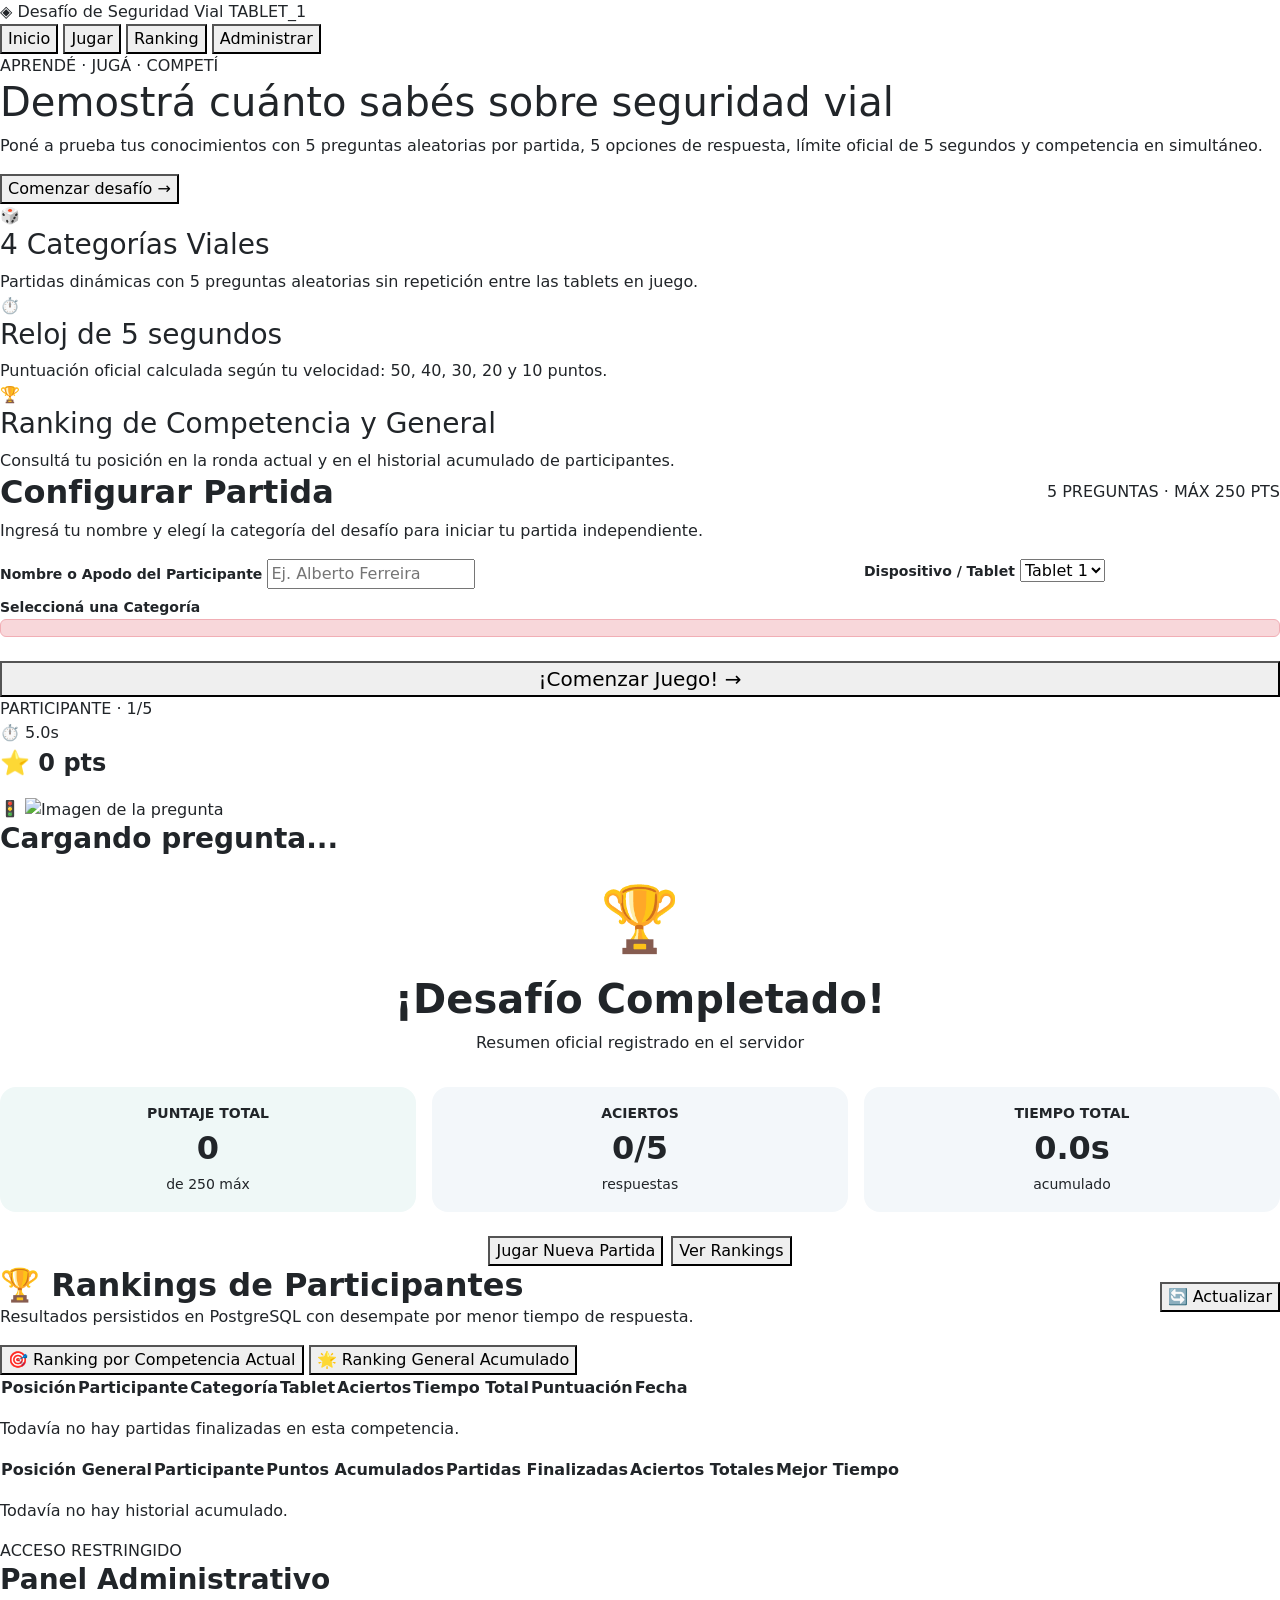
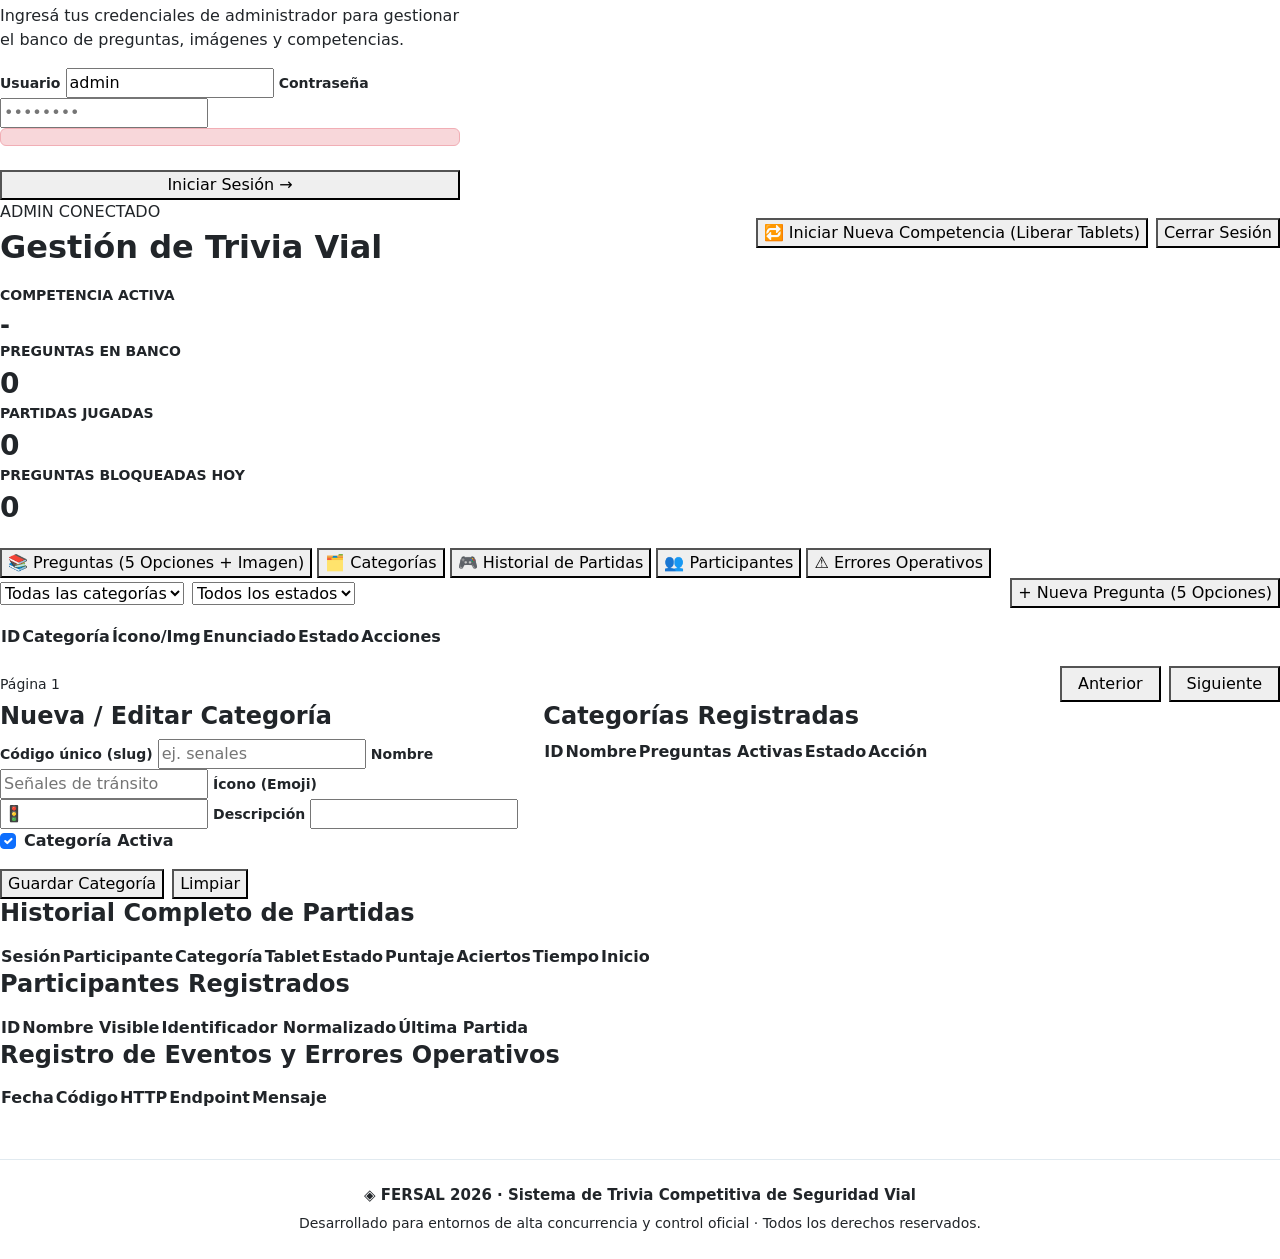
==== target/classes/static/index.html @ 0f279ac1 "proyecto ya creado y funcionando fullstack" ====
<!doctype html>
<html lang="es">
<head>
    <meta charset="utf-8">
    <meta name="viewport" content="width=device-width, initial-scale=1, maximum-scale=1, user-scalable=no">
    <title>Desafío de Seguridad Vial - Competencia en Tablets</title>
    <link href="https://cdn.jsdelivr.net/npm/bootstrap@5.3.3/dist/css/bootstrap.min.css" rel="stylesheet">
    <link href="/css/styles.css" rel="stylesheet">
</head>
<body>
<!-- CABECERA -->
<header class="app-header">
    <div class="brand">
        ◈ Desafío de <span>Seguridad Vial</span>
        <span class="tablet-indicator" id="headerTabletBadge">TABLET_1</span>
    </div>
    <nav class="main-nav">
        <button class="btn-vial active" data-page="home" onclick="showPage('home')">Inicio</button>
        <button class="btn-vial" data-page="setup" onclick="showPage('setup')">Jugar</button>
        <button class="btn-vial" data-page="ranking" onclick="showPage('ranking')">Ranking</button>
        <button class="btn-vial" data-page="admin" onclick="showPage('admin')">Administrar</button>
    </nav>
</header>

<main class="app-main">
    <!-- 1. PANTALLA DE BIENVENIDA -->
    <section id="home">
        <div class="hero">
            <span class="pill">APRENDÉ · JUGÁ · COMPETÍ</span>
            <h1>Demostrá cuánto sabés sobre seguridad vial</h1>
            <p>Poné a prueba tus conocimientos con 5 preguntas aleatorias por partida, 5 opciones de respuesta, límite
                oficial de 5 segundos y competencia en simultáneo.</p>
            <div>
                <button class="btn-primary-vial" onclick="showPage('setup')">Comenzar desafío →</button>
            </div>
        </div>

        <div class="grid-cards">
            <div class="card-vial">
                <div class="icon-lg">🎲</div>
                <h3>4 Categorías Viales</h3>
                <p class="muted mb-0">Partidas dinámicas con 5 preguntas aleatorias sin repetición entre las tablets en
                    juego.</p>
            </div>
            <div class="card-vial">
                <div class="icon-lg">⏱️</div>
                <h3>Reloj de 5 segundos</h3>
                <p class="muted mb-0">Puntuación oficial calculada según tu velocidad: 50, 40, 30, 20 y 10 puntos.</p>
            </div>
            <div class="card-vial">
                <div class="icon-lg">🏆</div>
                <h3>Ranking de Competencia y General</h3>
                <p class="muted mb-0">Consultá tu posición en la ronda actual y en el historial acumulado de
                    participantes.</p>
            </div>
        </div>
    </section>

    <!-- 2. CONFIGURACIÓN DE PARTIDA (PARTICIPANTE + TABLET + CATEGORÍA) -->
    <section id="setup" class="hidden panel-narrow">
        <div class="card-vial">
            <div class="d-flex justify-content-between align-items-center flex-wrap gap-2 mb-2">
                <h2 class="fw-bold m-0">Configurar Partida</h2>
                <span class="pill">5 PREGUNTAS · MÁX 250 PTS</span>
            </div>
            <p class="muted">Ingresá tu nombre y elegí la categoría del desafío para iniciar tu partida
                independiente.</p>

            <div class="row g-3">
                <div class="col-md-8">
                    <label class="fw-bold small">Nombre o Apodo del Participante</label>
                    <input type="text" id="participantNameInput" class="field" maxlength="100"
                           placeholder="Ej. Alberto Ferreira">
                </div>
                <div class="col-md-4">
                    <label class="fw-bold small">Dispositivo / Tablet</label>
                    <select id="tabletCodeSelect" class="field" onchange="updateTabletBadge()">
                        <option value="TABLET_1">Tablet 1</option>
                        <option value="TABLET_2">Tablet 2</option>
                        <option value="TABLET_3">Tablet 3</option>
                    </select>
                </div>
            </div>

            <label class="fw-bold small mt-2">Seleccioná una Categoría</label>
            <div id="categoriesContainer" class="category-grid"></div>

            <div id="setupAlert" class="alert alert-danger hidden py-2"></div>

            <button class="btn-primary-vial w-100 fs-5 mt-2" id="btnStartGame" onclick="startNewGame()">
                ¡Comenzar Juego! →
            </button>
        </div>
    </section>

    <!-- 3. PANTALLA DE PREGUNTA Y RESPUESTAS -->
    <section id="quiz" class="hidden panel-narrow">
        <div class="card-vial">
            <div class="topline align-items-center mb-3">
                <span class="pill" id="quizPlayerInfo">PARTICIPANTE · 1/5</span>
                <div class="timer-badge" id="timerBadge">⏱️ <span id="timeLeft">5.0</span>s</div>
                <strong class="fs-4">⭐ <span id="currentScore">0</span> pts</strong>
            </div>

            <div class="progress-vial">
                <div id="progressBar"></div>
            </div>

            <div class="question-media" id="questionMediaBox">
                <span id="questionIcon">🚦</span>
                <img id="questionImage" class="hidden" alt="Imagen de la pregunta">
            </div>

            <h3 id="questionText" class="fw-bold mb-3">Cargando pregunta...</h3>

            <div class="answers-list" id="answersContainer"></div>

            <div id="feedbackBox" class="feedback-box hidden"></div>
        </div>
    </section>

    <!-- 4. RESUMEN DE LA PARTIDA -->
    <section id="results" class="hidden panel-narrow">
        <div class="card-vial text-center">
            <div style="font-size: 64px;">🏆</div>
            <h1 class="fw-bold mt-2" id="resultTitle">¡Desafío Completado!</h1>
            <p class="muted" id="resultSubtitle">Resumen oficial registrado en el servidor</p>

            <div class="row g-3 my-3">
                <div class="col-4">
                    <div class="p-3 rounded-4" style="background:#eff8f7;">
                        <div class="small muted fw-bold">PUNTAJE TOTAL</div>
                        <div class="fs-2 fw-bold" style="color:var(--teal);" id="resTotalScore">0</div>
                        <small class="muted">de 250 máx</small>
                    </div>
                </div>
                <div class="col-4">
                    <div class="p-3 rounded-4" style="background:#f3f7fa;">
                        <div class="small muted fw-bold">ACIERTOS</div>
                        <div class="fs-2 fw-bold" id="resCorrectCount">0/5</div>
                        <small class="muted">respuestas</small>
                    </div>
                </div>
                <div class="col-4">
                    <div class="p-3 rounded-4" style="background:#f3f7fa;">
                        <div class="small muted fw-bold">TIEMPO TOTAL</div>
                        <div class="fs-2 fw-bold" id="resTotalTime">0.0s</div>
                        <small class="muted">acumulado</small>
                    </div>
                </div>
            </div>

            <div class="d-flex justify-content-center gap-2 flex-wrap mt-4">
                <button class="btn-primary-vial" onclick="showPage('setup')">Jugar Nueva Partida</button>
                <button class="btn-secondary-vial" onclick="showPage('ranking')">Ver Rankings</button>
            </div>
        </div>
    </section>

    <!-- 5. RANKINGS (PESTAÑA POR COMPETENCIA Y PESTAÑA GENERAL) -->
    <section id="ranking" class="hidden">
        <div class="d-flex justify-content-between align-items-center flex-wrap gap-2 mb-3">
            <div>
                <h2 class="fw-bold m-0">🏆 Rankings de Participantes</h2>
                <p class="muted m-0">Resultados persistidos en PostgreSQL con desempate por menor tiempo de
                    respuesta.</p>
            </div>
            <button class="btn-secondary-vial" onclick="loadActiveRankingTab()">🔄 Actualizar</button>
        </div>

        <div class="tabs-bar">
            <button class="tab-btn active" id="tabBtnComp" onclick="switchRankingTab('competition')">
                🎯 Ranking por Competencia Actual
            </button>
            <button class="tab-btn" id="tabBtnGen" onclick="switchRankingTab('general')">
                🌟 Ranking General Acumulado
            </button>
        </div>

        <!-- Vista 5.1: Ranking por Competencia -->
        <div id="rankingCompetitionView" class="card-vial">
            <div class="table-responsive">
                <table class="table-vial">
                    <thead>
                    <tr>
                        <th>Posición</th>
                        <th>Participante</th>
                        <th>Categoría</th>
                        <th>Tablet</th>
                        <th>Aciertos</th>
                        <th>Tiempo Total</th>
                        <th>Puntuación</th>
                        <th>Fecha</th>
                    </tr>
                    </thead>
                    <tbody id="compRankingRows"></tbody>
                </table>
            </div>
            <p id="emptyCompRanking" class="muted my-3 hidden">Todavía no hay partidas finalizadas en esta
                competencia.</p>
        </div>

        <!-- Vista 5.2: Ranking General -->
        <div id="rankingGeneralView" class="card-vial hidden">
            <div class="table-responsive">
                <table class="table-vial">
                    <thead>
                    <tr>
                        <th>Posición General</th>
                        <th>Participante</th>
                        <th>Puntos Acumulados</th>
                        <th>Partidas Finalizadas</th>
                        <th>Aciertos Totales</th>
                        <th>Mejor Tiempo</th>
                    </tr>
                    </thead>
                    <tbody id="genRankingRows"></tbody>
                </table>
            </div>
            <p id="emptyGenRanking" class="muted my-3 hidden">Todavía no hay historial acumulado.</p>
        </div>
    </section>

    <!-- 6. PANEL ADMINISTRATIVO PROTEGIDO -->
    <section id="admin" class="hidden">
        <!-- 6.1 Login Administrativo -->
        <div id="adminLoginBox" class="panel-narrow" style="max-width: 460px;">
            <div class="card-vial">
                <span class="pill mb-2">ACCESO RESTRINGIDO</span>
                <h3 class="fw-bold">Panel Administrativo</h3>
                <p class="muted">Ingresá tus credenciales de administrador para gestionar el banco de preguntas,
                    imágenes y competencias.</p>

                <label class="fw-bold small">Usuario</label>
                <input type="text" id="adminUsername" class="field" value="admin">

                <label class="fw-bold small">Contraseña</label>
                <input type="password" id="adminPassword" class="field" placeholder="••••••••">

                <div id="adminLoginError" class="alert alert-danger py-2 hidden"></div>

                <button class="btn-primary-vial w-100 mt-2" onclick="adminLogin()">Iniciar Sesión →</button>
            </div>
        </div>

        <!-- 6.2 Dashboard Administrativo Completo -->
        <div id="adminDashboardBox" class="hidden">
            <div class="d-flex justify-content-between align-items-center flex-wrap gap-2 mb-3">
                <div>
                    <span class="pill" id="adminWelcomePill">ADMIN CONECTADO</span>
                    <h2 class="fw-bold m-0 mt-1">Gestión de Trivia Vial</h2>
                </div>
                <div class="d-flex gap-2">
                    <button class="btn-secondary-vial" onclick="startNewCompetitionRound()">🔁 Iniciar Nueva Competencia
                        (Liberar Tablets)
                    </button>
                    <button class="btn-danger-vial" onclick="adminLogout()">Cerrar Sesión</button>
                </div>
            </div>

            <!-- Tarjetas de Estadísticas -->
            <div class="grid-cards mb-4">
                <div class="card-vial">
                    <small class="muted fw-bold">COMPETENCIA ACTIVA</small>
                    <h4 class="fw-bold mt-1 mb-0" id="statSessionCode">-</h4>
                </div>
                <div class="card-vial">
                    <small class="muted fw-bold">PREGUNTAS EN BANCO</small>
                    <h3 class="fw-bold mt-1 mb-0" id="statTotalQuestions">0</h3>
                </div>
                <div class="card-vial">
                    <small class="muted fw-bold">PARTIDAS JUGADAS</small>
                    <h3 class="fw-bold mt-1 mb-0" id="statTotalGames">0</h3>
                </div>
                <div class="card-vial">
                    <small class="muted fw-bold">PREGUNTAS BLOQUEADAS HOY</small>
                    <h3 class="fw-bold mt-1 mb-0" id="statLockedQuestions">0</h3>
                </div>
            </div>

            <!-- Sub-navegación del Admin -->
            <div class="tabs-bar">
                <button class="tab-btn active" data-admintab="questions" onclick="switchAdminTab('questions')">📚
                    Preguntas (5 Opciones + Imagen)
                </button>
                <button class="tab-btn" data-admintab="categories" onclick="switchAdminTab('categories')">🗂️
                    Categorías
                </button>
                <button class="tab-btn" data-admintab="games" onclick="switchAdminTab('games')">🎮 Historial de
                    Partidas
                </button>
                <button class="tab-btn" data-admintab="participants" onclick="switchAdminTab('participants')">👥
                    Participantes
                </button>
                <button class="tab-btn" data-admintab="errors" onclick="switchAdminTab('errors')">⚠️ Errores
                    Operativos
                </button>
            </div>

            <!-- Sub-vista A: Gestión de Preguntas -->
            <div id="adminTab_questions" class="card-vial">
                <div class="d-flex justify-content-between align-items-center flex-wrap gap-2 mb-3">
                    <div class="d-flex gap-2 flex-wrap align-items-center">
                        <select id="filterQuestionCategory" class="field m-0" style="width:auto;"
                                onchange="loadAdminQuestions(0)">
                            <option value="">Todas las categorías</option>
                        </select>
                        <select id="filterQuestionActive" class="field m-0" style="width:auto;"
                                onchange="loadAdminQuestions(0)">
                            <option value="">Todos los estados</option>
                            <option value="true">Solo Activas</option>
                            <option value="false">Solo Inactivas</option>
                        </select>
                    </div>
                    <button class="btn-primary-vial" onclick="openQuestionModal()">+ Nueva Pregunta (5 Opciones)
                    </button>
                </div>

                <div class="table-responsive">
                    <table class="table-vial">
                        <thead>
                        <tr>
                            <th>ID</th>
                            <th>Categoría</th>
                            <th>Ícono/Img</th>
                            <th>Enunciado</th>
                            <th>Estado</th>
                            <th>Acciones</th>
                        </tr>
                        </thead>
                        <tbody id="adminQuestionsRows"></tbody>
                    </table>
                </div>
                <div class="d-flex justify-content-between align-items-center mt-3">
                    <span class="small muted" id="questionsPageInfo">Página 1</span>
                    <div class="d-flex gap-2">
                        <button class="btn-secondary-vial py-1 px-3" onclick="changeQuestionsPage(-1)">Anterior</button>
                        <button class="btn-secondary-vial py-1 px-3" onclick="changeQuestionsPage(1)">Siguiente</button>
                    </div>
                </div>
            </div>

            <!-- Sub-vista B: Gestión de Categorías -->
            <div id="adminTab_categories" class="card-vial hidden">
                <div class="row g-4">
                    <div class="col-md-5">
                        <h4 class="fw-bold" id="catFormTitle">Nueva / Editar Categoría</h4>
                        <input type="hidden" id="editCategoryId">
                        <label class="small fw-bold">Código único (slug)</label>
                        <input type="text" id="catSlug" class="field" placeholder="ej. senales">
                        <label class="small fw-bold">Nombre</label>
                        <input type="text" id="catName" class="field" placeholder="Señales de tránsito">
                        <label class="small fw-bold">Ícono (Emoji)</label>
                        <input type="text" id="catIcon" class="field" value="🚦">
                        <label class="small fw-bold">Descripción</label>
                        <input type="text" id="catDesc" class="field">
                        <div class="form-check mb-3">
                            <input class="form-check-input" type="checkbox" id="catActive" checked>
                            <label class="form-check-label fw-bold" for="catActive">Categoría Activa</label>
                        </div>
                        <div class="d-flex gap-2">
                            <button class="btn-primary-vial" onclick="saveCategory()">Guardar Categoría</button>
                            <button class="btn-secondary-vial" onclick="resetCategoryForm()">Limpiar</button>
                        </div>
                    </div>
                    <div class="col-md-7">
                        <h4 class="fw-bold">Categorías Registradas</h4>
                        <table class="table-vial">
                            <thead>
                            <tr>
                                <th>ID</th>
                                <th>Nombre</th>
                                <th>Preguntas Activas</th>
                                <th>Estado</th>
                                <th>Acción</th>
                            </tr>
                            </thead>
                            <tbody id="adminCategoriesRows"></tbody>
                        </table>
                    </div>
                </div>
            </div>

            <!-- Sub-vista C: Historial de Partidas -->
            <div id="adminTab_games" class="card-vial hidden">
                <h4 class="fw-bold mb-3">Historial Completo de Partidas</h4>
                <div class="table-responsive">
                    <table class="table-vial">
                        <thead>
                        <tr>
                            <th>Sesión</th>
                            <th>Participante</th>
                            <th>Categoría</th>
                            <th>Tablet</th>
                            <th>Estado</th>
                            <th>Puntaje</th>
                            <th>Aciertos</th>
                            <th>Tiempo</th>
                            <th>Inicio</th>
                        </tr>
                        </thead>
                        <tbody id="adminGamesRows"></tbody>
                    </table>
                </div>
            </div>

            <!-- Sub-vista D: Participantes -->
            <div id="adminTab_participants" class="card-vial hidden">
                <h4 class="fw-bold mb-3">Participantes Registrados</h4>
                <table class="table-vial">
                    <thead>
                    <tr>
                        <th>ID</th>
                        <th>Nombre Visible</th>
                        <th>Identificador Normalizado</th>
                        <th>Última Partida</th>
                    </tr>
                    </thead>
                    <tbody id="adminParticipantsRows"></tbody>
                </table>
            </div>

            <!-- Sub-vista E: Errores Operativos -->
            <div id="adminTab_errors" class="card-vial hidden">
                <h4 class="fw-bold mb-3">Registro de Eventos y Errores Operativos</h4>
                <table class="table-vial">
                    <thead>
                    <tr>
                        <th>Fecha</th>
                        <th>Código</th>
                        <th>HTTP</th>
                        <th>Endpoint</th>
                        <th>Mensaje</th>
                    </tr>
                    </thead>
                    <tbody id="adminErrorsRows"></tbody>
                </table>
            </div>
        </div>
    </section>
</main>

<!-- MODAL PARA CREAR / EDITAR PREGUNTA CON 5 OPCIONES E IMAGEN -->
<div class="modal fade" id="questionModal" tabindex="-1" aria-hidden="true">
    <div class="modal-dialog modal-lg modal-dialog-scrollable">
        <div class="modal-content" style="border-radius: 18px;">
            <div class="modal-header" style="background: var(--navy); color: #fff;">
                <h5 class="modal-title fw-bold" id="questionModalTitle">Configurar Pregunta</h5>
                <button type="button" class="btn-close btn-close-white" data-bs-dismiss="modal"></button>
            </div>
            <div class="modal-body">
                <input type="hidden" id="qModalId">
                <div class="row g-2">
                    <div class="col-md-6">
                        <label class="small fw-bold">Categoría</label>
                        <select id="qModalCategory" class="field"></select>
                    </div>
                    <div class="col-md-3">
                        <label class="small fw-bold">Ícono</label>
                        <input type="text" id="qModalIcon" class="field" value="🚦">
                    </div>
                    <div class="col-md-3 d-flex align-items-center pt-3">
                        <div class="form-check">
                            <input class="form-check-input" type="checkbox" id="qModalActive" checked>
                            <label class="form-check-label fw-bold" for="qModalActive">Pregunta Activa</label>
                        </div>
                    </div>
                </div>

                <label class="small fw-bold">Enunciado de la Pregunta</label>
                <input type="text" id="qModalStatement" class="field" placeholder="¿Qué indica la señal...?">

                <label class="small fw-bold">Explicación Educativa (se muestra tras responder)</label>
                <input type="text" id="qModalExplanation" class="field"
                       placeholder="La señal exige detener por completo...">

                <hr>
                <label class="small fw-bold d-block mb-2">5 Opciones de Respuesta (Marcá con el círculo la ÚNICA
                    correcta)</label>
                <div id="qModalOptionsContainer">
                    <!-- 5 filas generadas dinámicamente -->
                </div>

                <hr>
                <label class="small fw-bold">Imagen Opcional (JPEG, PNG o WebP · Máx 2 MB)</label>
                <input type="file" id="qModalImageInput" class="field" accept="image/jpeg,image/png,image/webp">
                <div id="qModalCurrentImageBox" class="hidden mt-2">
                    <img id="qModalPreviewImg" src="" alt="Vista previa"
                         style="max-height: 110px; border-radius: 10px;">
                    <button type="button" class="btn-danger-vial ms-2" onclick="deleteCurrentQuestionImage()">Eliminar
                        Imagen Actual
                    </button>
                </div>

                <div id="qModalError" class="alert alert-danger py-2 mt-2 hidden"></div>
            </div>
            <div class="modal-footer">
                <button type="button" class="btn-secondary-vial" data-bs-dismiss="modal">Cancelar</button>
                <button type="button" class="btn-primary-vial" onclick="saveQuestionFromModal()">Guardar Pregunta
                </button>
            </div>
        </div>
    </div>
</div>

<footer class="app-footer py-4 mt-5" style="border-top: 1px solid #e1eaf0; background: #fff;">
    <div class="container text-center">
        <div class="fw-bold mb-1" style="color: var(--navy); font-size: 15px;">
            ◈ FERSAL 2026 · Sistema de Trivia Competitiva de Seguridad Vial
        </div>
        <small class="muted">
            Desarrollado para entornos de alta concurrencia y control oficial · Todos los derechos reservados.
        </small>
    </div>
</footer>

<script src="https://cdn.jsdelivr.net/npm/bootstrap@5.3.3/dist/js/bootstrap.bundle.min.js"></script>
<script src="/js/app.js"></script>
</body>
</html>
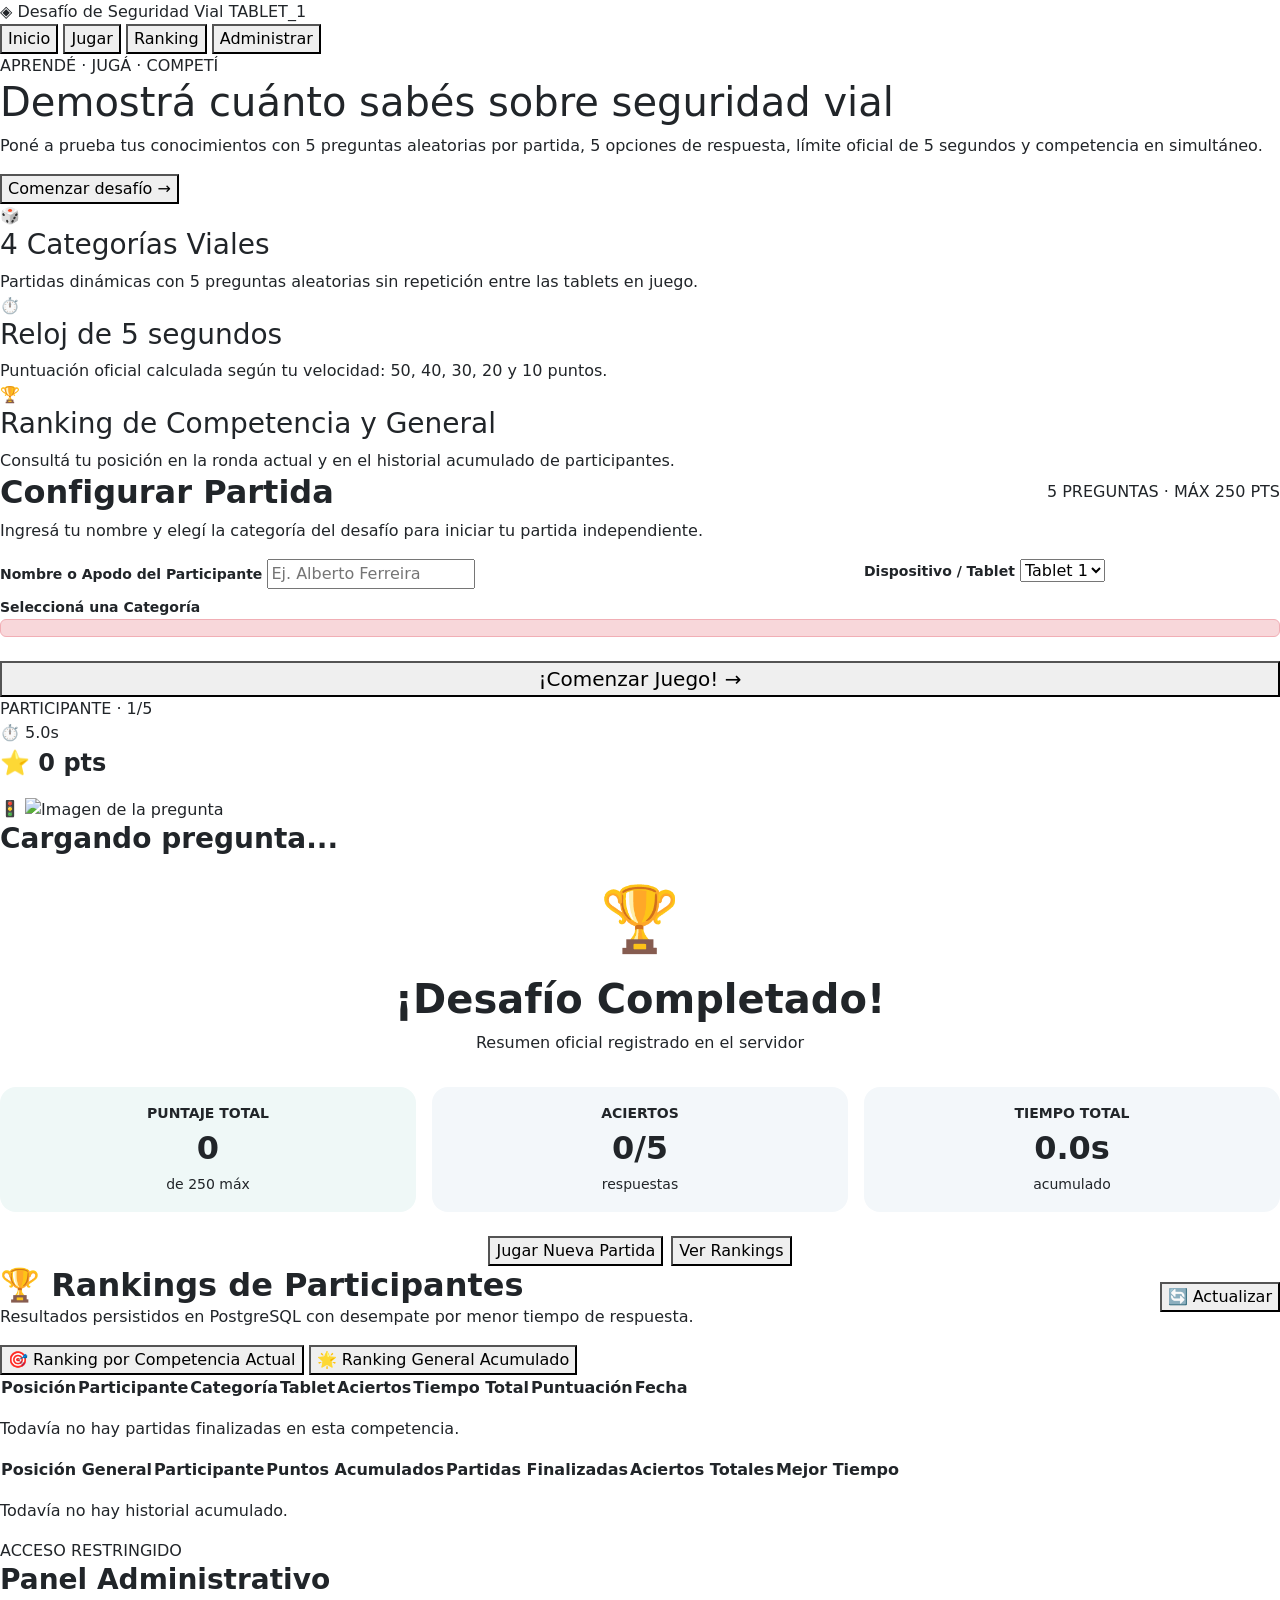
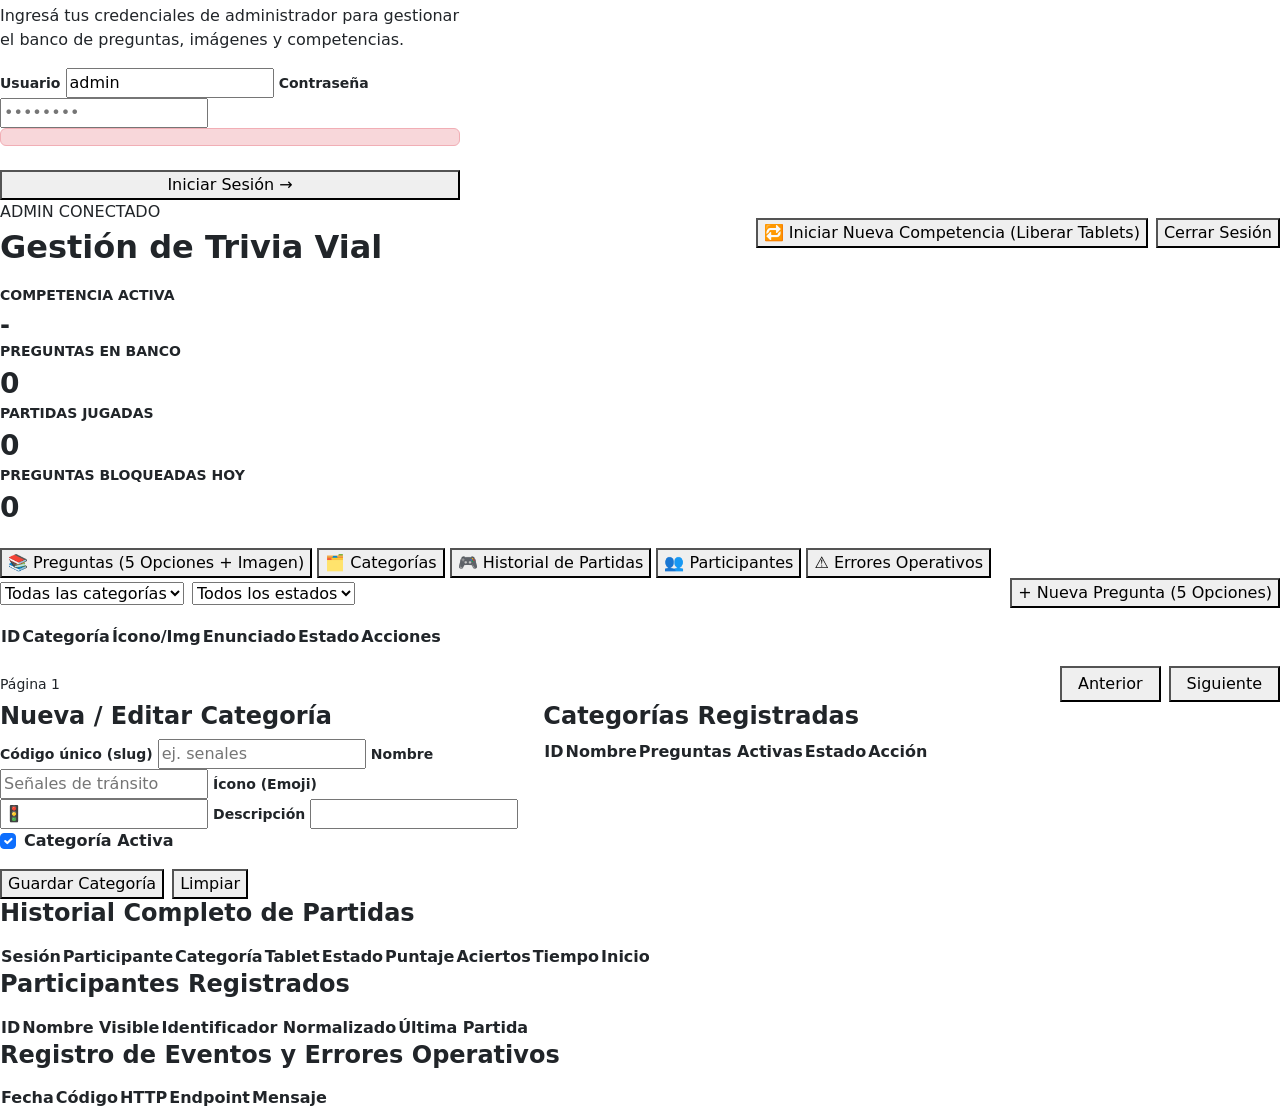
==== commit c59272f2: "cambios en jsy styles en cronometro y musica" ====
--- a/target/classes/static/index.html
+++ b/target/classes/static/index.html
@@ -503,16 +503,6 @@
     </div>
 </div>
 
-<footer class="app-footer py-4 mt-5" style="border-top: 1px solid #e1eaf0; background: #fff;">
-    <div class="container text-center">
-        <div class="fw-bold mb-1" style="color: var(--navy); font-size: 15px;">
-            ◈ FERSAL 2026 · Sistema de Trivia Competitiva de Seguridad Vial
-        </div>
-        <small class="muted">
-            Desarrollado para entornos de alta concurrencia y control oficial · Todos los derechos reservados.
-        </small>
-    </div>
-</footer>
 
 <script src="https://cdn.jsdelivr.net/npm/bootstrap@5.3.3/dist/js/bootstrap.bundle.min.js"></script>
 <script src="/js/app.js"></script>
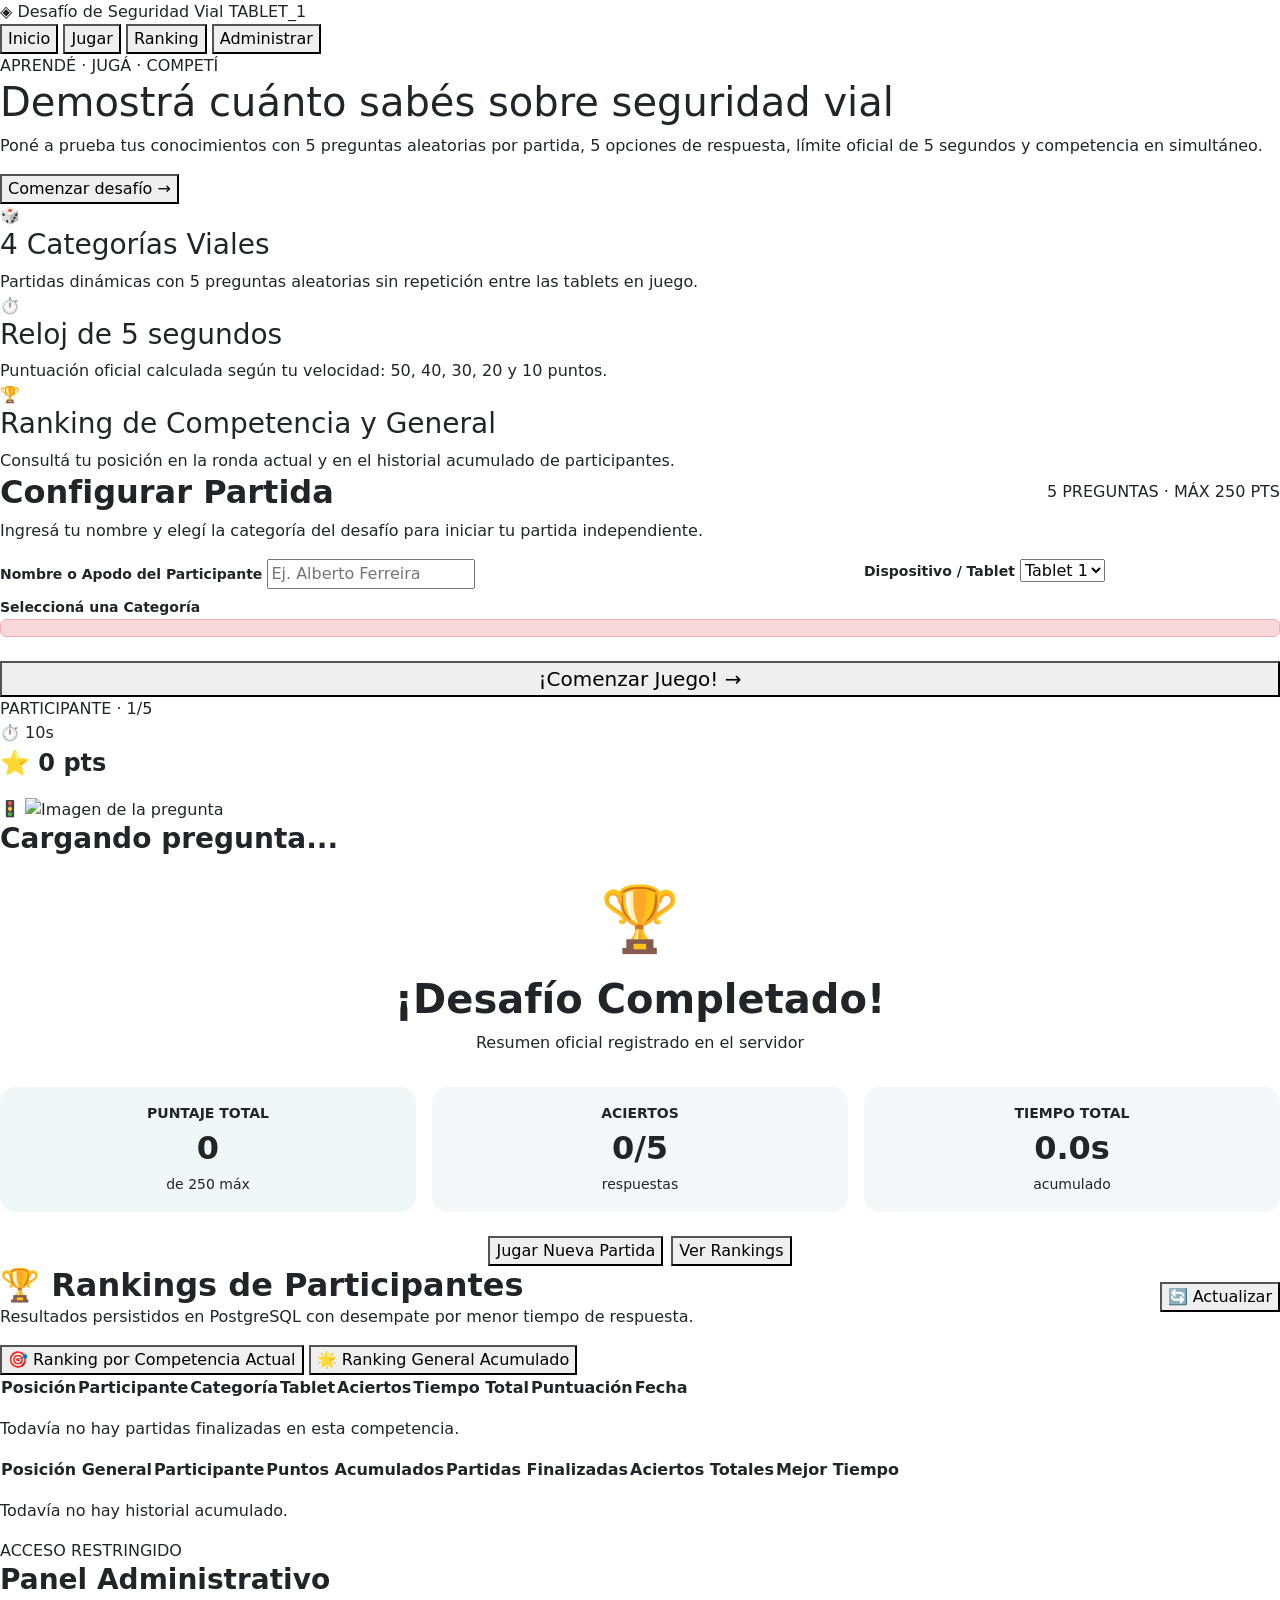
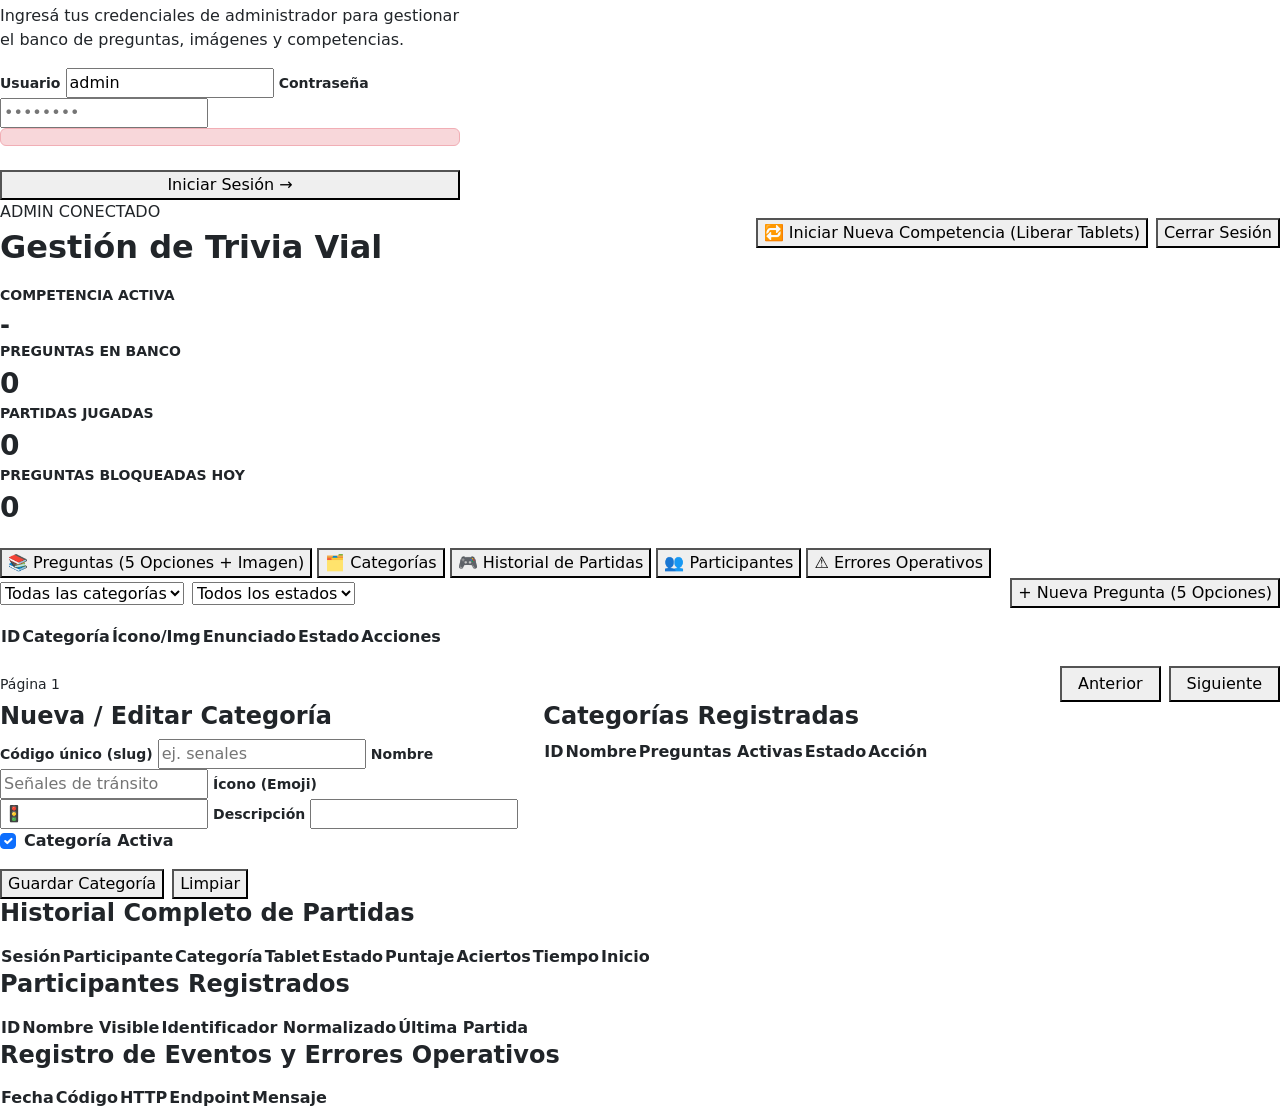
==== commit db438fcc: "cambiamos de 5000 ml a 10000ml para cambiar a 10seg tambien corregimos el puntaje" ====
--- a/target/classes/static/index.html
+++ b/target/classes/static/index.html
@@ -98,7 +98,7 @@
         <div class="card-vial">
             <div class="topline align-items-center mb-3">
                 <span class="pill" id="quizPlayerInfo">PARTICIPANTE · 1/5</span>
-                <div class="timer-badge" id="timerBadge">⏱️ <span id="timeLeft">5.0</span>s</div>
+                <div class="timer-badge" id="timerBadge">⏱️ <span id="timeLeft">10</span>s</div>
                 <strong class="fs-4">⭐ <span id="currentScore">0</span> pts</strong>
             </div>
 
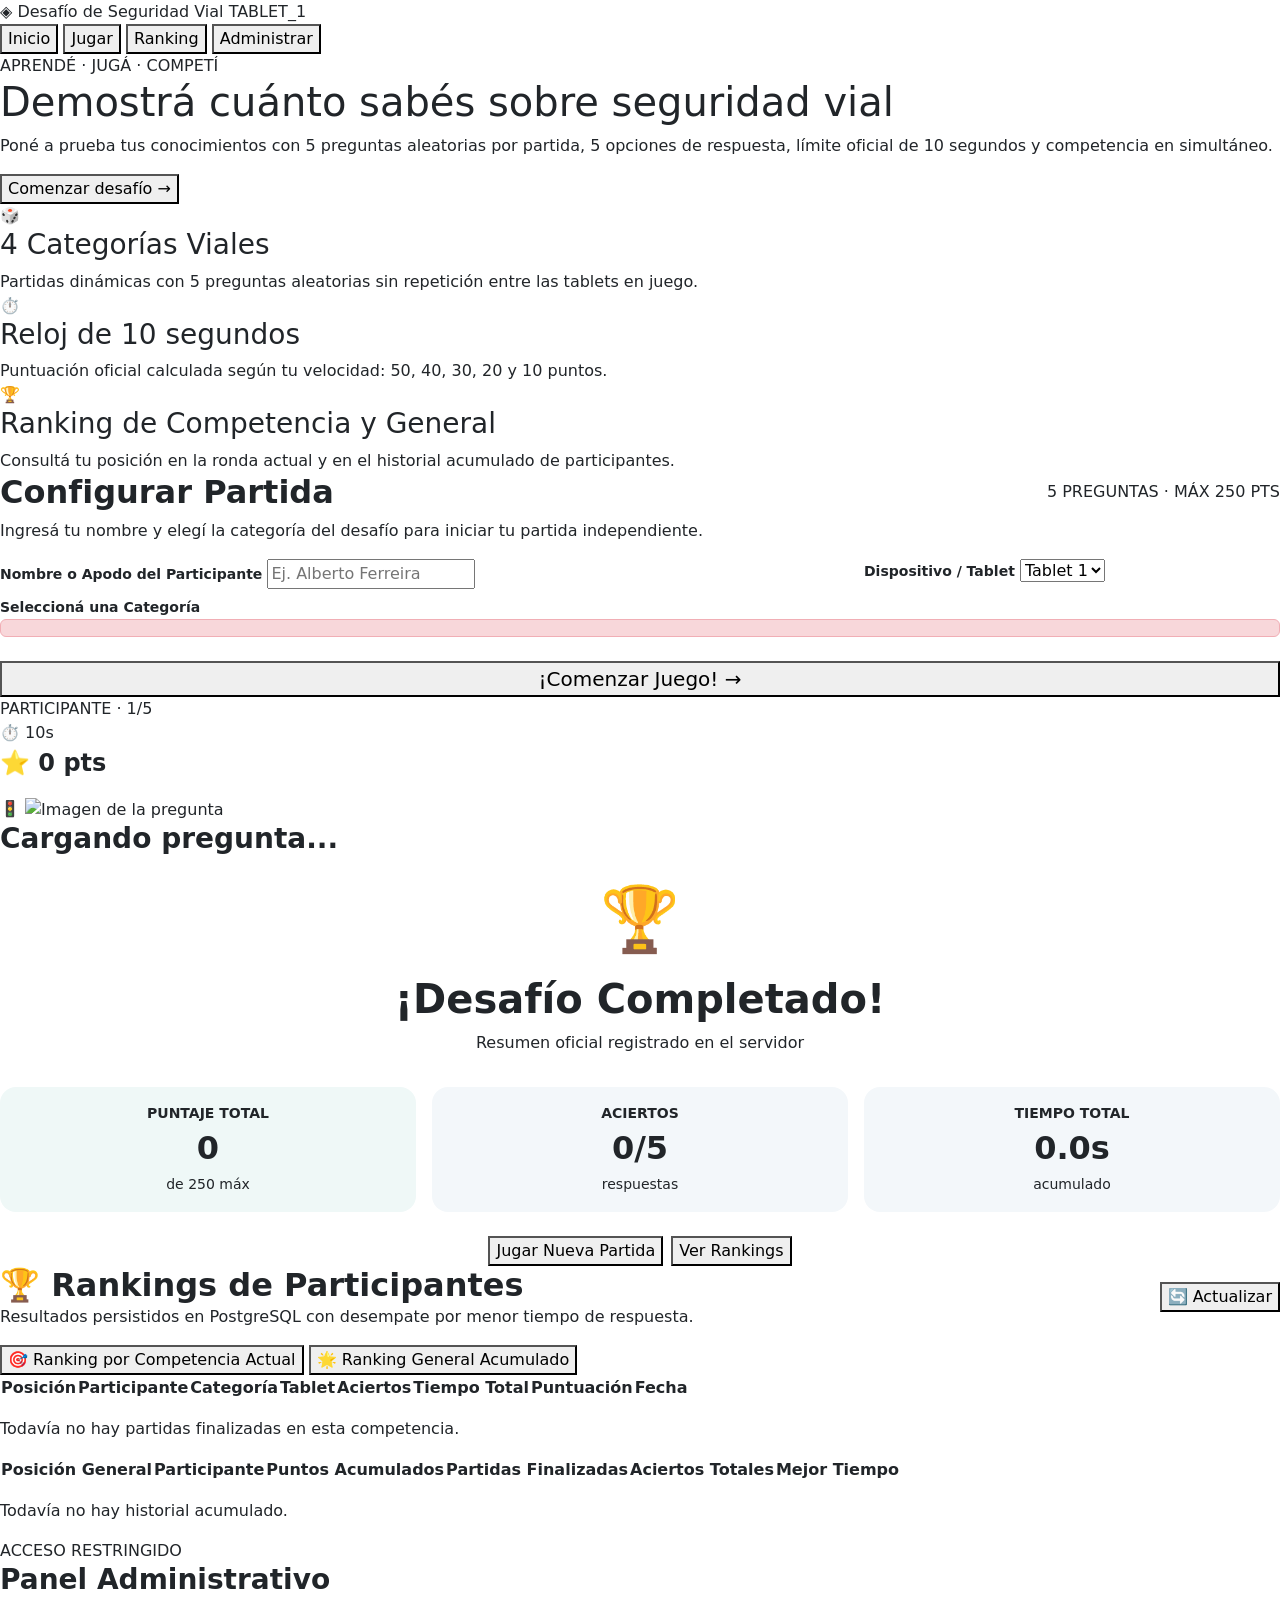
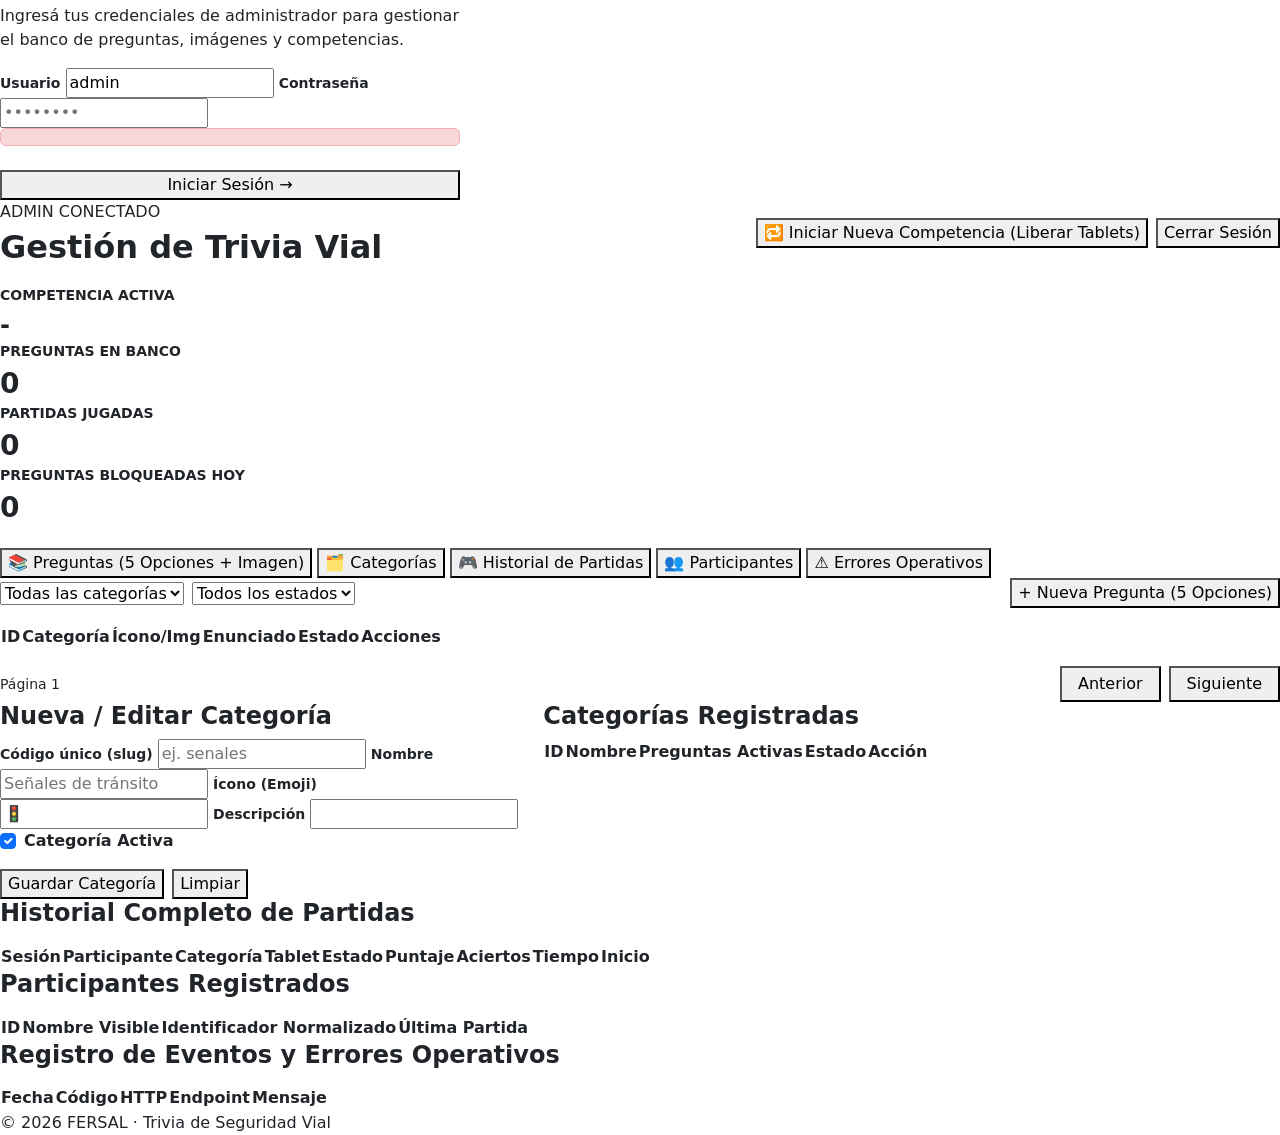
==== commit 49e63004: "diseño del footer" ====
--- a/target/classes/static/index.html
+++ b/target/classes/static/index.html
@@ -29,7 +29,7 @@
             <span class="pill">APRENDÉ · JUGÁ · COMPETÍ</span>
             <h1>Demostrá cuánto sabés sobre seguridad vial</h1>
             <p>Poné a prueba tus conocimientos con 5 preguntas aleatorias por partida, 5 opciones de respuesta, límite
-                oficial de 5 segundos y competencia en simultáneo.</p>
+                oficial de 10 segundos y competencia en simultáneo.</p>
             <div>
                 <button class="btn-primary-vial" onclick="showPage('setup')">Comenzar desafío →</button>
             </div>
@@ -44,7 +44,7 @@
             </div>
             <div class="card-vial">
                 <div class="icon-lg">⏱️</div>
-                <h3>Reloj de 5 segundos</h3>
+                <h3>Reloj de 10 segundos</h3>
                 <p class="muted mb-0">Puntuación oficial calculada según tu velocidad: 50, 40, 30, 20 y 10 puntos.</p>
             </div>
             <div class="card-vial">
@@ -506,5 +506,12 @@
 
 <script src="https://cdn.jsdelivr.net/npm/bootstrap@5.3.3/dist/js/bootstrap.bundle.min.js"></script>
 <script src="/js/app.js"></script>
+
+<footer class="app-footer-modern">
+    <div class="footer-content">
+        <span>© 2026 FERSAL · Trivia de Seguridad Vial</span>
+    </div>
+</footer>
+
 </body>
 </html>
